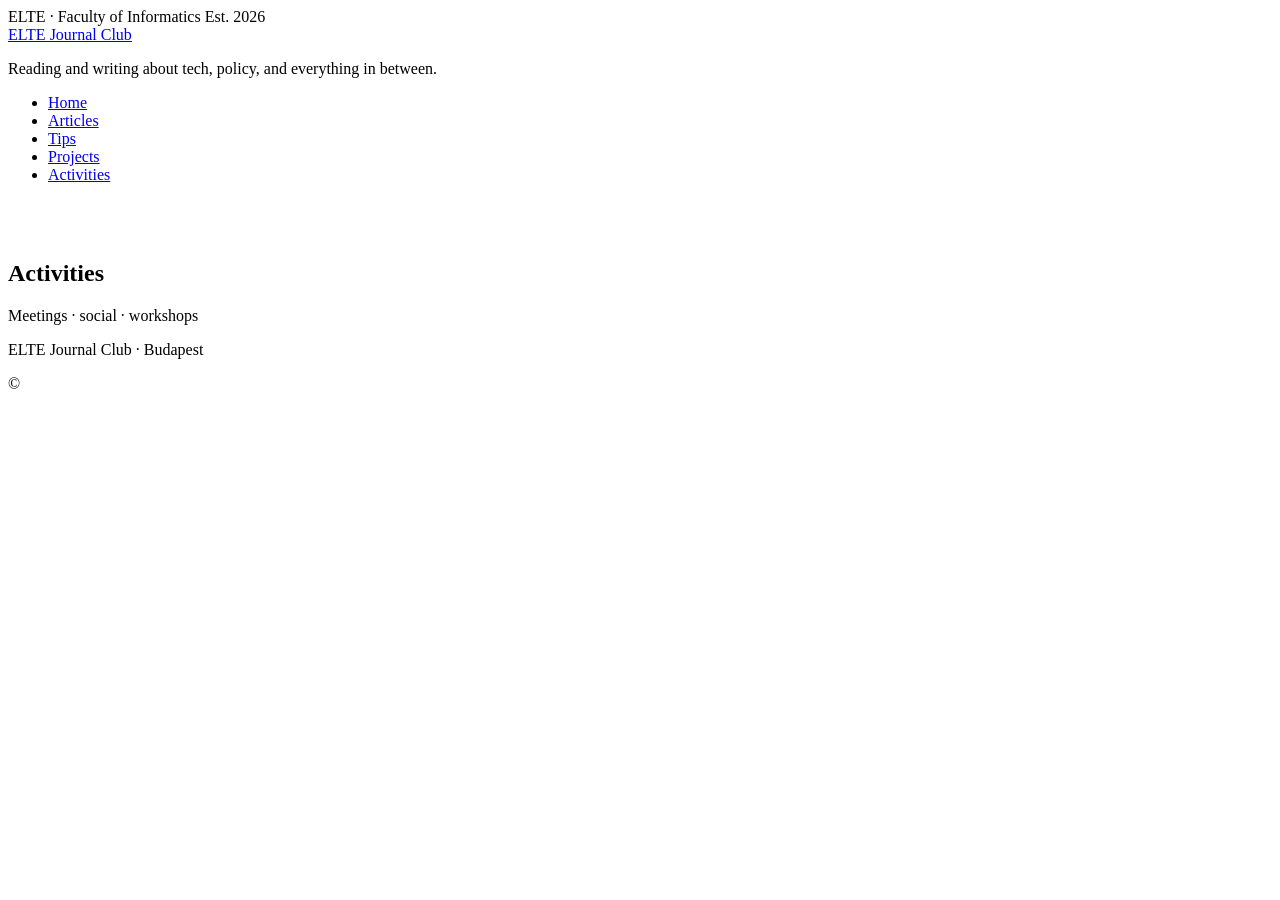
==== activities.html @ 22d813f9 "Add files via upload Main Website for Club" ====
<!DOCTYPE html>
<html lang="ko">
<head>
<meta charset="UTF-8">
<meta name="viewport" content="width=device-width, initial-scale=1.0">
<title>Activities · ELTE Journal Club</title>
<link rel="preconnect" href="https://fonts.googleapis.com">
<link href="https://fonts.googleapis.com/css2?family=Space+Grotesk:wght@500;600;700&family=Inter:ital,wght@0,400;0,500;0,600;1,400&family=JetBrains+Mono:wght@400;500&display=swap" rel="stylesheet">
<link rel="stylesheet" href="css/style.css">
</head>
<body>

<header class="masthead">
  <div class="wrap">
    <div class="masthead__top">
      <span>ELTE &middot; Faculty of Informatics</span>
      <span>Est. 2026</span>
    </div>
    <a href="index.html" class="masthead__title">ELTE Journal Club</a>
    <p class="masthead__tagline">Reading and writing about tech, policy, and everything in between.</p>
    <ul class="tabs">
      <li><a href="index.html">Home</a></li>
      <li><a href="articles.html">Articles</a></li>
      <li><a href="tips.html">Tips</a></li>
      <li><a href="projects.html">Projects</a></li>
      <li><a href="activities.html" aria-current="page">Activities</a></li>
    </ul>
  </div>
</header>

<main>
  <div class="wrap">
    <section class="section" style="padding-top:40px;">
      <div class="section__head">
        <h2>Activities</h2>
        <span class="section__note">Meetings &middot; social &middot; workshops</span>
      </div>
      <div id="activities-list"></div>
    </section>
  </div>
</main>

<footer>
  <div class="wrap">
    <p>ELTE Journal Club &middot; Budapest</p>
    <p>&copy; <span id="year"></span></p>
  </div>
</footer>

<script src="js/data.js"></script>
<script src="js/main.js"></script>
</body>
</html>
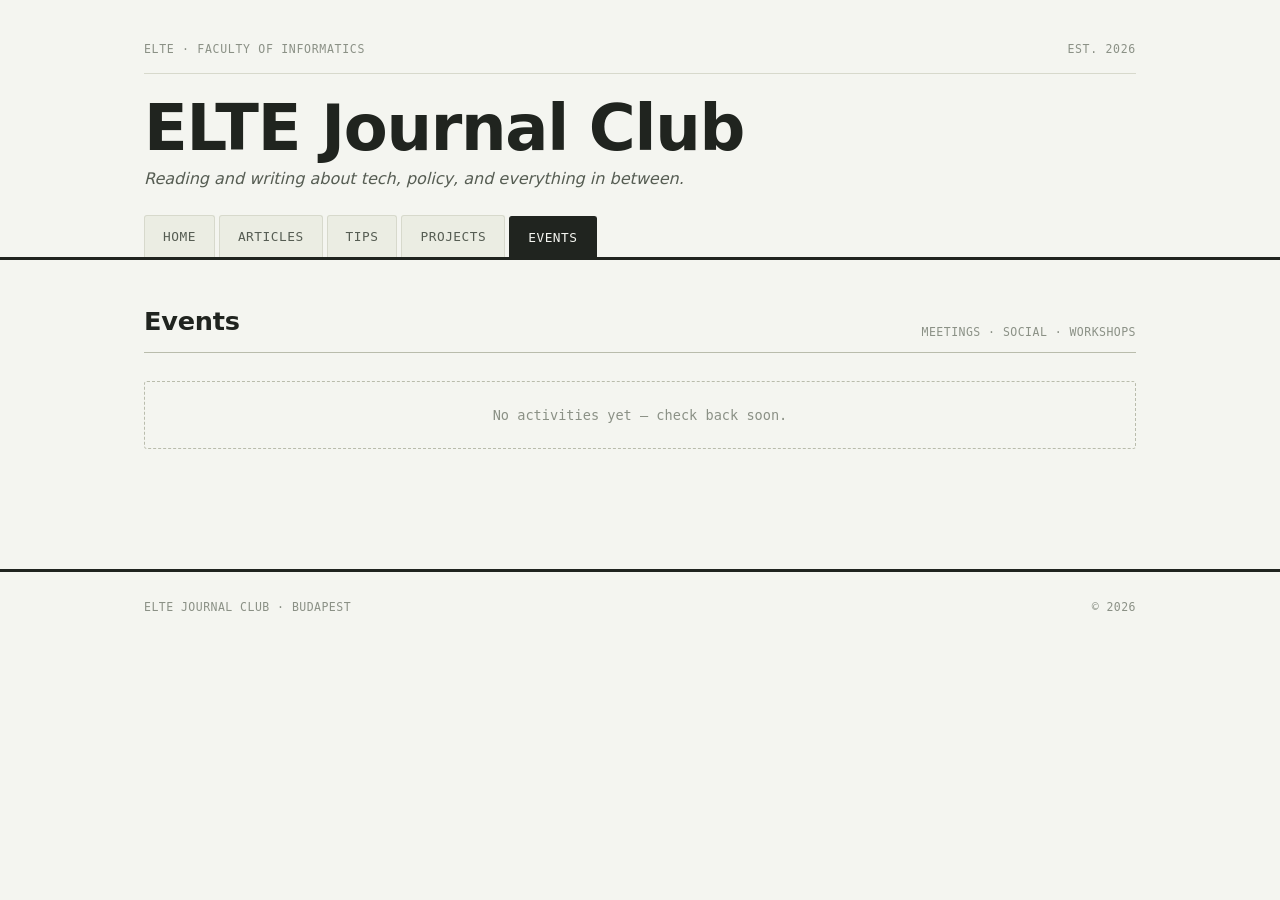
==== commit 6b583c3a: "Merge branch 'main' of https://github.com/younjimin/elte_journal_club" ====
--- a/activities.html
+++ b/activities.html
@@ -3,13 +3,12 @@
 <head>
 <meta charset="UTF-8">
 <meta name="viewport" content="width=device-width, initial-scale=1.0">
-<title>Activities · ELTE Journal Club</title>
+<title>Events · ELTE Journal Club</title>
 <link rel="preconnect" href="https://fonts.googleapis.com">
 <link href="https://fonts.googleapis.com/css2?family=Space+Grotesk:wght@500;600;700&family=Inter:ital,wght@0,400;0,500;0,600;1,400&family=JetBrains+Mono:wght@400;500&display=swap" rel="stylesheet">
 <link rel="stylesheet" href="css/style.css">
 </head>
 <body>
-
 <header class="masthead">
   <div class="wrap">
     <div class="masthead__top">
@@ -23,30 +22,27 @@
       <li><a href="articles.html">Articles</a></li>
       <li><a href="tips.html">Tips</a></li>
       <li><a href="projects.html">Projects</a></li>
-      <li><a href="activities.html" aria-current="page">Activities</a></li>
+      <li><a href="activities.html" aria-current="page">Events</a></li>
     </ul>
   </div>
 </header>
-
 <main>
   <div class="wrap">
     <section class="section" style="padding-top:40px;">
       <div class="section__head">
-        <h2>Activities</h2>
+        <h2>Events</h2>
         <span class="section__note">Meetings &middot; social &middot; workshops</span>
       </div>
       <div id="activities-list"></div>
     </section>
   </div>
 </main>
-
 <footer>
   <div class="wrap">
     <p>ELTE Journal Club &middot; Budapest</p>
     <p>&copy; <span id="year"></span></p>
   </div>
 </footer>
-
 <script src="js/data.js"></script>
 <script src="js/main.js"></script>
 </body>
--- a/css/style.css
+++ b/css/style.css
@@ -0,0 +1,442 @@
+/* ============================================================
+   ELTE Journal Club — design tokens
+   ============================================================ */
+:root {
+  /* color */
+  --paper:        #F4F5F0;
+  --paper-alt:     #EBEDE3;
+  --ink:           #20241F;
+  --ink-soft:      #565D53;
+  --ink-faint:     #8B9186;
+  --line:          #D7D9CC;
+  --line-strong:   #B9BCAC;
+
+  --accent-tech:    #33459E;  /* Tech Ethics */
+  --accent-ai:      #6A4B9E;  /* AI */
+  --accent-policy:  #A8502C;  /* Policy */
+  --accent-env:     #52734A;  /* Environment */
+  --accent-social:  #C97F2E;  /* Social / general */
+
+  /* type */
+  --font-display: 'Space Grotesk', system-ui, sans-serif;
+  --font-body:    'Inter', system-ui, sans-serif;
+  --font-mono:    'JetBrains Mono', ui-monospace, monospace;
+
+  /* layout */
+  --max-w: 1040px;
+  --radius: 3px;
+}
+
+* { box-sizing: border-box; }
+
+html { scroll-behavior: smooth; }
+
+body {
+  margin: 0;
+  background: var(--paper);
+  color: var(--ink);
+  font-family: var(--font-body);
+  font-size: 16px;
+  line-height: 1.65;
+  -webkit-font-smoothing: antialiased;
+}
+
+a { color: inherit; }
+
+img { max-width: 100%; display: block; }
+
+::selection { background: var(--accent-tech); color: var(--paper); }
+
+:focus-visible {
+  outline: 2px solid var(--accent-tech);
+  outline-offset: 2px;
+}
+
+.wrap {
+  max-width: var(--max-w);
+  margin: 0 auto;
+  padding: 0 24px;
+}
+
+/* ============================================================
+   Masthead
+   ============================================================ */
+.masthead {
+  border-bottom: 3px solid var(--ink);
+  padding-top: 40px;
+  padding-bottom: 0;
+}
+
+.masthead__top {
+  display: flex;
+  justify-content: space-between;
+  align-items: baseline;
+  font-family: var(--font-mono);
+  font-size: 0.72rem;
+  letter-spacing: 0.06em;
+  text-transform: uppercase;
+  color: var(--ink-faint);
+  padding-bottom: 14px;
+  border-bottom: 1px solid var(--line);
+}
+
+.masthead__title {
+  display: block;
+  font-family: var(--font-display);
+  font-weight: 600;
+  font-size: clamp(2.2rem, 6vw, 4rem);
+  letter-spacing: -0.02em;
+  line-height: 1;
+  margin: 22px 0 6px;
+  text-decoration: none;
+  color: var(--ink);
+}
+
+.masthead__tagline {
+  font-family: var(--font-body);
+  font-style: italic;
+  color: var(--ink-soft);
+  font-size: 1rem;
+  margin: 0 0 22px;
+}
+
+/* nav tabs */
+.tabs {
+  display: flex;
+  gap: 4px;
+  list-style: none;
+  margin: 0;
+  padding: 0;
+  overflow-x: auto;
+}
+
+.tabs a {
+  display: block;
+  font-family: var(--font-mono);
+  font-size: 0.8rem;
+  letter-spacing: 0.04em;
+  text-transform: uppercase;
+  text-decoration: none;
+  color: var(--ink-soft);
+  padding: 10px 18px;
+  border: 1px solid var(--line);
+  border-bottom: none;
+  border-radius: var(--radius) var(--radius) 0 0;
+  background: var(--paper-alt);
+  white-space: nowrap;
+  transform: translateY(1px);
+  transition: background 0.15s ease, color 0.15s ease;
+}
+
+.tabs a:hover { background: var(--paper); color: var(--ink); }
+
+.tabs a[aria-current="page"] {
+  background: var(--ink);
+  color: var(--paper);
+  border-color: var(--ink);
+  transform: translateY(2px);
+}
+
+/* ============================================================
+   Sections
+   ============================================================ */
+main { padding-bottom: 80px; }
+
+.section {
+  padding-top: 56px;
+}
+
+.section__head {
+  display: flex;
+  justify-content: space-between;
+  align-items: flex-end;
+  gap: 16px;
+  border-bottom: 1px solid var(--line-strong);
+  padding-bottom: 10px;
+  margin-bottom: 28px;
+}
+
+.section__head h2 {
+  font-family: var(--font-display);
+  font-weight: 600;
+  font-size: 1.6rem;
+  margin: 0;
+  letter-spacing: -0.01em;
+}
+
+.section__note {
+  font-family: var(--font-mono);
+  font-size: 0.72rem;
+  color: var(--ink-faint);
+  text-transform: uppercase;
+  letter-spacing: 0.04em;
+}
+
+.intro {
+  padding-top: 40px;
+  max-width: 640px;
+}
+
+.intro p {
+  font-size: 1.08rem;
+  color: var(--ink-soft);
+}
+
+.intro p:first-child {
+  font-size: 1.22rem;
+  color: var(--ink);
+}
+
+/* ============================================================
+   Stamp tags (signature element)
+   ============================================================ */
+.stamp {
+  display: inline-block;
+  font-family: var(--font-mono);
+  font-size: 0.66rem;
+  letter-spacing: 0.05em;
+  text-transform: uppercase;
+  padding: 3px 9px;
+  border: 1.5px solid currentColor;
+  border-radius: 2px;
+  transform: rotate(-2deg);
+  white-space: nowrap;
+}
+
+.stamp--tech    { color: var(--accent-tech); }
+.stamp--ai      { color: var(--accent-ai); }
+.stamp--policy  { color: var(--accent-policy); }
+.stamp--env     { color: var(--accent-env); }
+.stamp--social  { color: var(--accent-social); }
+
+/* ============================================================
+   Cards
+   ============================================================ */
+.grid {
+  display: grid;
+  grid-template-columns: repeat(auto-fill, minmax(260px, 1fr));
+  gap: 18px;
+}
+
+.card {
+  background: var(--paper-alt);
+  border: 1px solid var(--line);
+  border-radius: var(--radius);
+  padding: 20px;
+  display: flex;
+  flex-direction: column;
+  gap: 10px;
+  position: relative;
+}
+
+.card__meta {
+  display: flex;
+  justify-content: space-between;
+  align-items: flex-start;
+  gap: 10px;
+}
+
+.card__date {
+  font-family: var(--font-mono);
+  font-size: 0.7rem;
+  color: var(--ink-faint);
+  white-space: nowrap;
+  padding-top: 4px;
+}
+
+.card h3 {
+  font-family: var(--font-display);
+  font-weight: 600;
+  font-size: 1.15rem;
+  margin: 0;
+  line-height: 1.3;
+}
+
+.card__byline {
+  font-family: var(--font-mono);
+  font-size: 0.7rem;
+  color: var(--ink-faint);
+  margin: -6px 0 0;
+}
+
+.card p.summary {
+  color: var(--ink-soft);
+  font-size: 0.94rem;
+  margin: 0;
+}
+
+.card__body {
+  display: none;
+  border-top: 1px dashed var(--line-strong);
+  padding-top: 12px;
+  margin-top: 4px;
+  color: var(--ink-soft);
+  font-size: 0.94rem;
+}
+
+.card__body.open { display: block; }
+
+.card__toggle,
+.card__link {
+  align-self: flex-start;
+  font-family: var(--font-mono);
+  font-size: 0.72rem;
+  text-transform: uppercase;
+  letter-spacing: 0.04em;
+  background: none;
+  border: none;
+  color: var(--ink);
+  text-decoration: underline;
+  text-underline-offset: 3px;
+  cursor: pointer;
+  padding: 0;
+}
+
+.card__toggle:hover,
+.card__link:hover { color: var(--accent-tech); }
+
+/* status badges (projects) */
+.badge {
+  font-family: var(--font-mono);
+  font-size: 0.65rem;
+  text-transform: uppercase;
+  letter-spacing: 0.04em;
+  padding: 2px 8px;
+  border-radius: 999px;
+  background: var(--ink);
+  color: var(--paper);
+  white-space: nowrap;
+}
+.badge--done { background: var(--accent-env); }
+.badge--paused { background: var(--ink-faint); }
+
+/* ============================================================
+   Filters
+   ============================================================ */
+.filters {
+  display: flex;
+  flex-wrap: wrap;
+  gap: 8px;
+  margin-bottom: 28px;
+}
+
+.filters button {
+  font-family: var(--font-mono);
+  font-size: 0.72rem;
+  text-transform: uppercase;
+  letter-spacing: 0.04em;
+  background: var(--paper);
+  border: 1px solid var(--line-strong);
+  border-radius: 999px;
+  padding: 6px 14px;
+  cursor: pointer;
+  color: var(--ink-soft);
+  transition: all 0.15s ease;
+}
+
+.filters button:hover { border-color: var(--ink); color: var(--ink); }
+
+.filters button[aria-pressed="true"] {
+  background: var(--ink);
+  border-color: var(--ink);
+  color: var(--paper);
+}
+
+/* ============================================================
+   Timeline (activities)
+   ============================================================ */
+.timeline {
+  list-style: none;
+  margin: 0;
+  padding: 0;
+  border-left: 2px solid var(--line-strong);
+}
+
+.timeline li {
+  position: relative;
+  padding: 4px 0 28px 26px;
+}
+
+.timeline li::before {
+  content: "";
+  position: absolute;
+  left: -7px;
+  top: 8px;
+  width: 12px;
+  height: 12px;
+  border-radius: 50%;
+  background: var(--paper);
+  border: 2px solid var(--accent-social);
+}
+
+.timeline li.is-past::before { border-color: var(--ink-faint); }
+.timeline li.is-past { opacity: 0.6; }
+
+.timeline .date-line {
+  font-family: var(--font-mono);
+  font-size: 0.72rem;
+  color: var(--ink-faint);
+  text-transform: uppercase;
+  letter-spacing: 0.04em;
+}
+
+.timeline h3 {
+  font-family: var(--font-display);
+  font-size: 1.1rem;
+  margin: 4px 0 6px;
+}
+
+.timeline p { margin: 0; color: var(--ink-soft); font-size: 0.94rem; }
+
+/* ============================================================
+   Empty state
+   ============================================================ */
+.empty {
+  font-family: var(--font-mono);
+  font-size: 0.85rem;
+  color: var(--ink-faint);
+  border: 1px dashed var(--line-strong);
+  padding: 22px;
+  text-align: center;
+  border-radius: var(--radius);
+}
+
+/* ============================================================
+   Footer
+   ============================================================ */
+footer {
+  border-top: 3px solid var(--ink);
+  margin-top: 40px;
+  padding: 26px 0 60px;
+}
+
+footer .wrap {
+  display: flex;
+  justify-content: space-between;
+  align-items: center;
+  flex-wrap: wrap;
+  gap: 10px;
+}
+
+footer p {
+  font-family: var(--font-mono);
+  font-size: 0.72rem;
+  color: var(--ink-faint);
+  margin: 0;
+  text-transform: uppercase;
+  letter-spacing: 0.04em;
+}
+
+/* ============================================================
+   Responsive
+   ============================================================ */
+@media (max-width: 560px) {
+  .wrap { padding: 0 16px; }
+  .masthead__top { flex-direction: column; gap: 4px; align-items: flex-start; }
+  .section__head { flex-direction: column; align-items: flex-start; gap: 6px; }
+}
+
+@media (prefers-reduced-motion: reduce) {
+  html { scroll-behavior: auto; }
+  * { transition: none !important; }
+}
